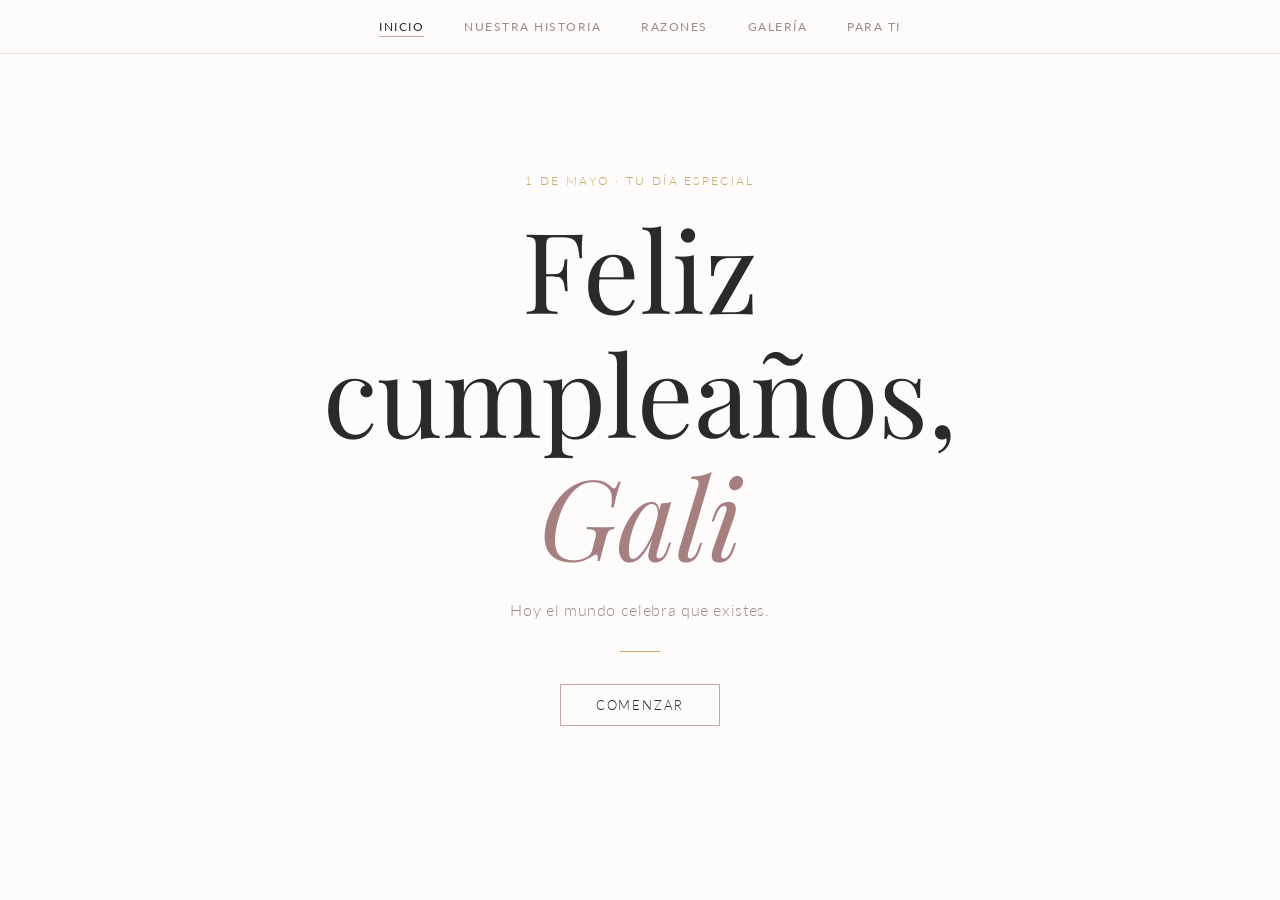
==== index.html @ c608819b "[GJGC][BASE FOR PROYECT]" ====
<!DOCTYPE html>
<html lang="es">
<head>
  <meta charset="UTF-8" />
  <meta name="viewport" content="width=device-width, initial-scale=1.0" />
  <title>Feliz Cumpleaños, Gali ♡</title>
  <link rel="stylesheet" href="css/style.css" />
</head>
<body>

  <nav>
    <a href="index.html">Inicio</a>
    <a href="historia.html">Nuestra historia</a>
    <a href="razones.html">Razones</a>
    <a href="galeria.html">Galería</a>
    <a href="mensaje.html">Para ti</a>
  </nav>

  <div class="hero">
    <p class="hero-tag">1 de mayo · Tu día especial</p>
    <h1>Feliz<br>cumpleaños,<br><em>Gali</em></h1>
    <p class="hero-sub">Hoy el mundo celebra que existes.</p>
    <div class="hero-divider"></div>
    <div class="hero-cta">
      <a href="historia.html" class="btn">Comenzar</a>
    </div>
  </div>

  <script src="js/main.js"></script>
</body>
</html>
---- css/style.css ----
@import url('https://fonts.googleapis.com/css2?family=Playfair+Display:ital,wght@0,400;0,600;1,400&family=Lato:wght@300;400&display=swap');

:root {
  --bg: #FEFCFB;
  --bg-alt: #F5EFE9;
  --text: #2A2A2A;
  --text-light: #9A8E88;
  --accent: #C8A4A5;
  --accent-dark: #A67F80;
  --gold: #C9A96E;
  --border: #EAE0D8;
}

*, *::before, *::after { box-sizing: border-box; margin: 0; padding: 0; }

html { scroll-behavior: smooth; }

body {
  font-family: 'Lato', sans-serif;
  font-weight: 300;
  background: var(--bg);
  color: var(--text);
  min-height: 100vh;
}

/* ── NAV ── */
nav {
  position: fixed;
  top: 0; left: 0; right: 0;
  z-index: 100;
  display: flex;
  justify-content: center;
  gap: 2.5rem;
  padding: 1.2rem 2rem;
  background: rgba(254, 252, 251, 0.88);
  backdrop-filter: blur(10px);
  border-bottom: 1px solid var(--border);
}

nav a {
  font-family: 'Lato', sans-serif;
  font-weight: 400;
  font-size: 0.78rem;
  letter-spacing: 0.12em;
  text-transform: uppercase;
  text-decoration: none;
  color: var(--text-light);
  transition: color 0.3s;
  position: relative;
}

nav a::after {
  content: '';
  position: absolute;
  bottom: -3px; left: 0; right: 0;
  height: 1px;
  background: var(--accent);
  transform: scaleX(0);
  transition: transform 0.3s;
}

nav a:hover, nav a.active { color: var(--text); }
nav a:hover::after, nav a.active::after { transform: scaleX(1); }

/* ── PAGE WRAPPER ── */
.page {
  padding-top: 5rem;
  min-height: 100vh;
}

/* ── HERO (portada) ── */
.hero {
  display: flex;
  flex-direction: column;
  align-items: center;
  justify-content: center;
  min-height: 100vh;
  text-align: center;
  padding: 2rem;
  position: relative;
  overflow: hidden;
}

.hero-tag {
  font-size: 0.72rem;
  letter-spacing: 0.2em;
  text-transform: uppercase;
  color: var(--gold);
  margin-bottom: 1.2rem;
  opacity: 0;
  animation: fadeUp 0.8s 0.3s forwards;
}

.hero h1 {
  font-family: 'Playfair Display', serif;
  font-size: clamp(3.5rem, 10vw, 7rem);
  font-weight: 400;
  line-height: 1.1;
  color: var(--text);
  opacity: 0;
  animation: fadeUp 0.9s 0.6s forwards;
}

.hero h1 em {
  font-style: italic;
  color: var(--accent-dark);
}

.hero-sub {
  margin-top: 1.5rem;
  font-size: 1rem;
  color: var(--text-light);
  letter-spacing: 0.04em;
  opacity: 0;
  animation: fadeUp 0.9s 0.9s forwards;
}

.hero-divider {
  width: 40px;
  height: 1px;
  background: var(--gold);
  margin: 2rem auto;
  opacity: 0;
  animation: fadeIn 1s 1.2s forwards;
}

.hero-cta {
  opacity: 0;
  animation: fadeUp 0.8s 1.4s forwards;
}

.btn {
  display: inline-block;
  padding: 0.75rem 2.2rem;
  border: 1px solid var(--accent);
  color: var(--text);
  text-decoration: none;
  font-size: 0.8rem;
  letter-spacing: 0.14em;
  text-transform: uppercase;
  transition: background 0.3s, color 0.3s;
  border-radius: 0;
}

.btn:hover {
  background: var(--accent);
  color: #fff;
}

/* petals */
.petal {
  position: absolute;
  pointer-events: none;
  font-size: 1rem;
  opacity: 0;
  animation: fall linear infinite;
}

@keyframes fall {
  0%   { transform: translateY(-20px) rotate(0deg); opacity: 0.7; }
  100% { transform: translateY(105vh) rotate(360deg); opacity: 0; }
}

/* ── SECTION COMMON ── */
.section {
  max-width: 860px;
  margin: 0 auto;
  padding: 5rem 2rem;
}

.section-label {
  font-size: 0.7rem;
  letter-spacing: 0.22em;
  text-transform: uppercase;
  color: var(--gold);
  margin-bottom: 0.8rem;
}

.section-title {
  font-family: 'Playfair Display', serif;
  font-size: clamp(2rem, 5vw, 3rem);
  font-weight: 400;
  line-height: 1.2;
  margin-bottom: 1rem;
}

.section-title em { font-style: italic; color: var(--accent-dark); }

.section-intro {
  color: var(--text-light);
  font-size: 0.95rem;
  line-height: 1.8;
  max-width: 540px;
  margin-bottom: 3.5rem;
}

/* ── TIMELINE ── */
.timeline {
  position: relative;
  padding-left: 2rem;
}

.timeline::before {
  content: '';
  position: absolute;
  left: 0; top: 0; bottom: 0;
  width: 1px;
  background: var(--border);
}

.tl-item {
  position: relative;
  margin-bottom: 3.5rem;
  opacity: 0;
  transform: translateX(-20px);
  transition: opacity 0.6s, transform 0.6s;
}

.tl-item.visible { opacity: 1; transform: translateX(0); }

.tl-item::before {
  content: '';
  position: absolute;
  left: -2.35rem; top: 0.35rem;
  width: 8px; height: 8px;
  border-radius: 50%;
  background: var(--accent);
  border: 2px solid var(--bg);
  box-shadow: 0 0 0 1px var(--accent);
}

.tl-date {
  font-size: 0.7rem;
  letter-spacing: 0.16em;
  text-transform: uppercase;
  color: var(--gold);
  margin-bottom: 0.4rem;
}

.tl-title {
  font-family: 'Playfair Display', serif;
  font-size: 1.3rem;
  margin-bottom: 0.5rem;
}

.tl-desc {
  color: var(--text-light);
  font-size: 0.9rem;
  line-height: 1.7;
}

.tl-img {
  margin-top: 1rem;
  width: 100%;
  max-width: 380px;
  aspect-ratio: 4/3;
  object-fit: cover;
  border-radius: 2px;
  filter: grayscale(15%);
  transition: filter 0.3s;
}

.tl-img:hover { filter: grayscale(0%); }

.tl-placeholder {
  margin-top: 1rem;
  width: 100%;
  max-width: 380px;
  aspect-ratio: 4/3;
  background: var(--bg-alt);
  border: 1px dashed var(--border);
  display: flex;
  align-items: center;
  justify-content: center;
  color: var(--text-light);
  font-size: 0.8rem;
  letter-spacing: 0.08em;
  border-radius: 2px;
}

/* ── RAZONES ── */
.cards-grid {
  display: grid;
  grid-template-columns: repeat(auto-fill, minmax(240px, 1fr));
  gap: 1.2rem;
}

.card {
  background: var(--bg-alt);
  border: 1px solid var(--border);
  padding: 1.8rem;
  cursor: default;
  transition: transform 0.3s, box-shadow 0.3s;
  opacity: 0;
  transform: translateY(20px);
  transition: opacity 0.5s, transform 0.5s, box-shadow 0.3s;
}

.card.visible {
  opacity: 1;
  transform: translateY(0);
}

.card:hover {
  transform: translateY(-4px);
  box-shadow: 0 12px 32px rgba(0,0,0,0.06);
}

.card-num {
  font-family: 'Playfair Display', serif;
  font-size: 2rem;
  color: var(--border);
  line-height: 1;
  margin-bottom: 0.8rem;
}

.card-text {
  font-size: 0.95rem;
  line-height: 1.7;
  color: var(--text);
}

/* ── GALERÍA ── */
.gallery-grid {
  columns: 2;
  gap: 0.8rem;
}

@media (min-width: 600px) { .gallery-grid { columns: 3; } }

.gallery-item {
  break-inside: avoid;
  margin-bottom: 0.8rem;
  overflow: hidden;
  border-radius: 2px;
  cursor: pointer;
  opacity: 0;
  transition: opacity 0.5s;
}

.gallery-item.visible { opacity: 1; }

.gallery-item img {
  width: 100%;
  display: block;
  transition: transform 0.4s;
  filter: grayscale(10%);
}

.gallery-item:hover img {
  transform: scale(1.04);
  filter: grayscale(0%);
}

.gallery-placeholder {
  width: 100%;
  aspect-ratio: 1;
  background: var(--bg-alt);
  border: 1px dashed var(--border);
  display: flex;
  align-items: center;
  justify-content: center;
  color: var(--text-light);
  font-size: 0.75rem;
  letter-spacing: 0.08em;
}

/* lightbox */
.lightbox {
  display: none;
  position: fixed;
  inset: 0;
  background: rgba(42,42,42,0.92);
  z-index: 200;
  align-items: center;
  justify-content: center;
}

.lightbox.open { display: flex; }

.lightbox img {
  max-width: 90vw;
  max-height: 88vh;
  object-fit: contain;
  border-radius: 2px;
}

.lightbox-close {
  position: absolute;
  top: 1.5rem; right: 1.5rem;
  color: #fff;
  font-size: 1.5rem;
  cursor: pointer;
  opacity: 0.7;
  transition: opacity 0.2s;
  background: none;
  border: none;
  line-height: 1;
}

.lightbox-close:hover { opacity: 1; }

/* ── MENSAJE FINAL ── */
.mensaje-hero {
  min-height: calc(100vh - 5rem);
  display: flex;
  flex-direction: column;
  align-items: center;
  justify-content: center;
  text-align: center;
  padding: 4rem 2rem;
}

.mensaje-date {
  font-size: 0.7rem;
  letter-spacing: 0.22em;
  text-transform: uppercase;
  color: var(--gold);
  margin-bottom: 2rem;
}

.mensaje-title {
  font-family: 'Playfair Display', serif;
  font-size: clamp(1.8rem, 5vw, 3rem);
  font-weight: 400;
  line-height: 1.3;
  max-width: 680px;
  margin-bottom: 2.5rem;
}

.mensaje-title em { font-style: italic; color: var(--accent-dark); }

.mensaje-body {
  max-width: 560px;
  font-size: 1rem;
  line-height: 2;
  color: var(--text-light);
  margin-bottom: 3rem;
}

.mensaje-firma {
  font-family: 'Playfair Display', serif;
  font-style: italic;
  font-size: 1.3rem;
  color: var(--accent-dark);
}

.confetti-btn {
  margin-top: 2.5rem;
  padding: 0.8rem 2.4rem;
  border: 1px solid var(--accent);
  background: transparent;
  color: var(--text);
  font-family: 'Lato', sans-serif;
  font-size: 0.78rem;
  letter-spacing: 0.14em;
  text-transform: uppercase;
  cursor: pointer;
  transition: background 0.3s, color 0.3s;
}

.confetti-btn:hover { background: var(--accent); color: #fff; }

/* ── ANIMATIONS ── */
@keyframes fadeUp {
  from { opacity: 0; transform: translateY(18px); }
  to   { opacity: 1; transform: translateY(0); }
}

@keyframes fadeIn {
  from { opacity: 0; }
  to   { opacity: 1; }
}

/* ── RESPONSIVE ── */
@media (max-width: 600px) {
  nav { gap: 1.2rem; padding: 1rem; }
  nav a { font-size: 0.7rem; }
  .section { padding: 3.5rem 1.2rem; }
}
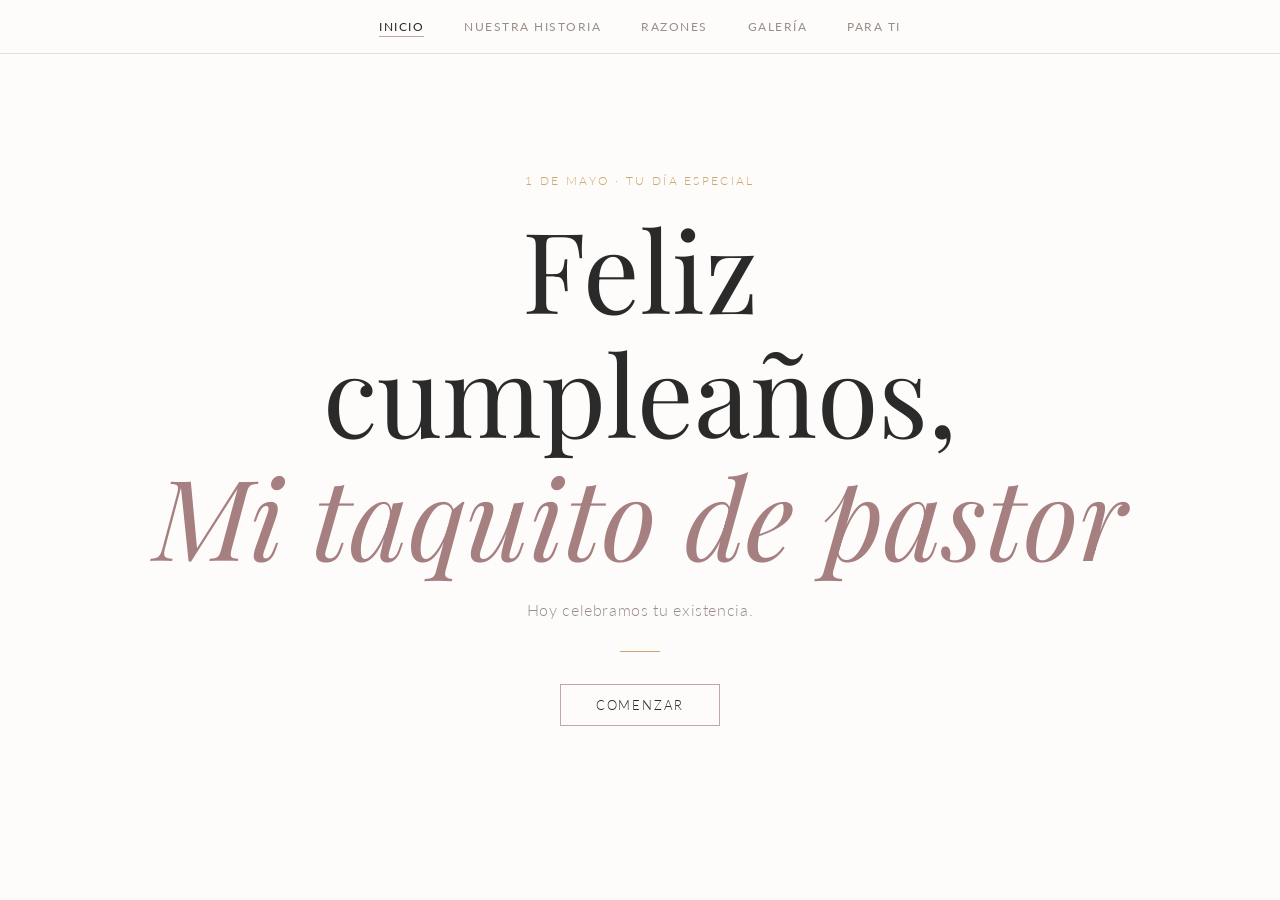
==== commit ab17cf2a: "[GJGC][UPDATE]" ====
--- a/index.html
+++ b/index.html
@@ -3,7 +3,7 @@
 <head>
   <meta charset="UTF-8" />
   <meta name="viewport" content="width=device-width, initial-scale=1.0" />
-  <title>Feliz Cumpleaños, Gali ♡</title>
+  <title>Feliz Cumpleaños, Cielo ♡</title>
   <link rel="stylesheet" href="css/style.css" />
 </head>
 <body>
@@ -18,8 +18,8 @@
 
   <div class="hero">
     <p class="hero-tag">1 de mayo · Tu día especial</p>
-    <h1>Feliz<br>cumpleaños,<br><em>Gali</em></h1>
-    <p class="hero-sub">Hoy el mundo celebra que existes.</p>
+    <h1>Feliz<br>cumpleaños,<br><em>Mi taquito de pastor</em></h1>
+    <p class="hero-sub">Hoy celebramos tu existencia.</p>
     <div class="hero-divider"></div>
     <div class="hero-cta">
       <a href="historia.html" class="btn">Comenzar</a>
--- a/css/style.css
+++ b/css/style.css
@@ -251,10 +251,10 @@
 
 .tl-img {
   margin-top: 1rem;
+  display: block;
+  max-width: 380px;
   width: 100%;
-  max-width: 380px;
-  aspect-ratio: 4/3;
-  object-fit: cover;
+  height: auto;
   border-radius: 2px;
   filter: grayscale(15%);
   transition: filter 0.3s;
